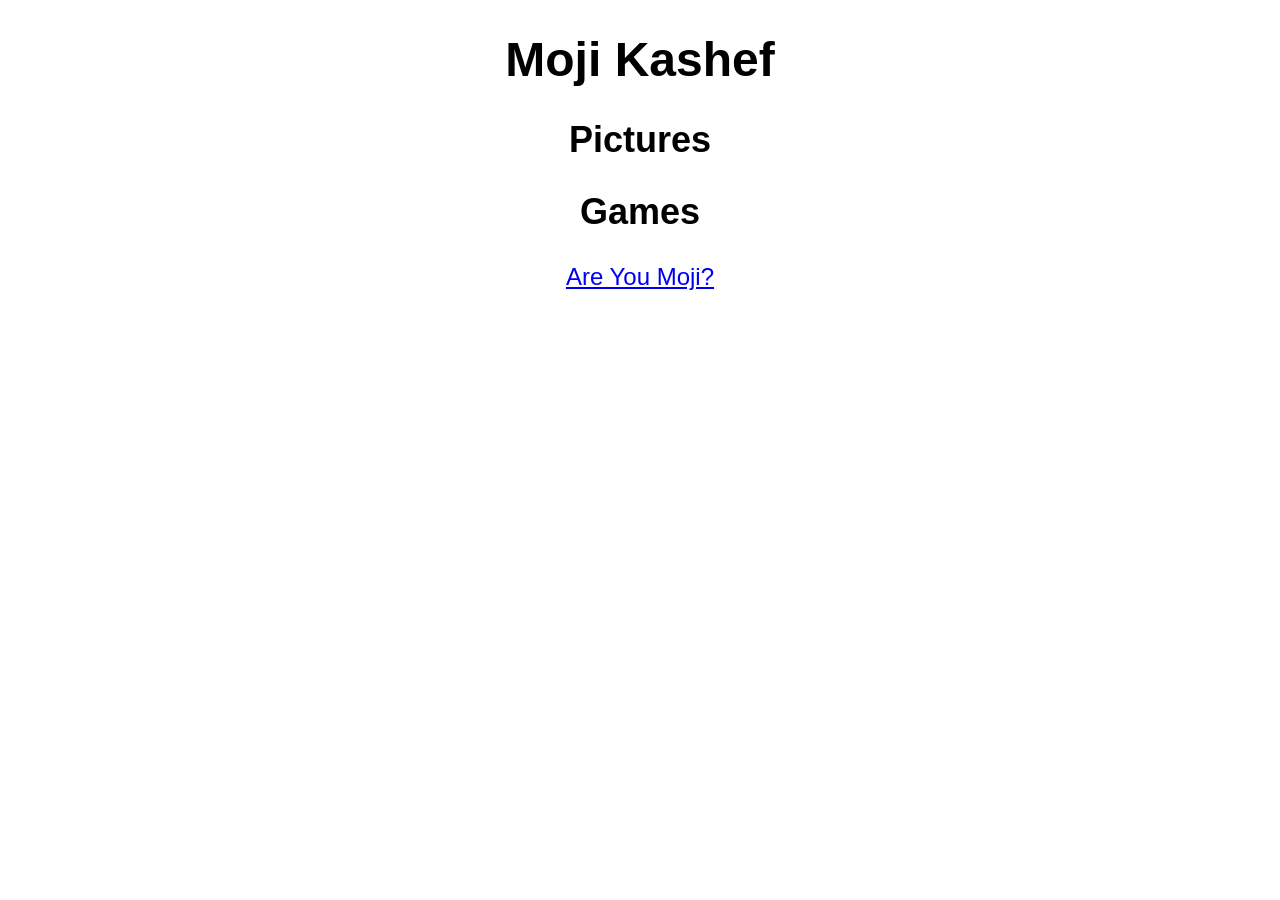
==== index.html @ f2315700 "save" ====
<!DOCTYPE html>
<html lang="en">
<head>
    <meta charset="UTF-8">
    <meta http-equiv="X-UA-Compatible" content="IE=edge">
    <meta name="viewport" content="width=device-width, initial-scale=1.0">
    <title>Moji Wiki</title>
    <link rel="stylesheet" href="styles.css" />
</head>
<body>
    <h1>Moji Kashef</h1>
    <h2>Pictures</h2>
    <h2>Games</h2>
    <a href="areyoumoji.html">Are You Moji?</a>
</body>
</html>
---- styles.css ----
#snap {
    width: 100%;
    height: 3em;
    font-size: 3em;
}
#download {
    display: none;
    color: white;
}
/* make the text look nice */
html {
    font-family: sans-serif;
    text-align: center;
    font-size: 1.5em;
}


/* if on mobile */
@media screen and (max-width: 600px) {
    /* make the webcam view invisible */
    #webcam {
        display: none;
    }
}
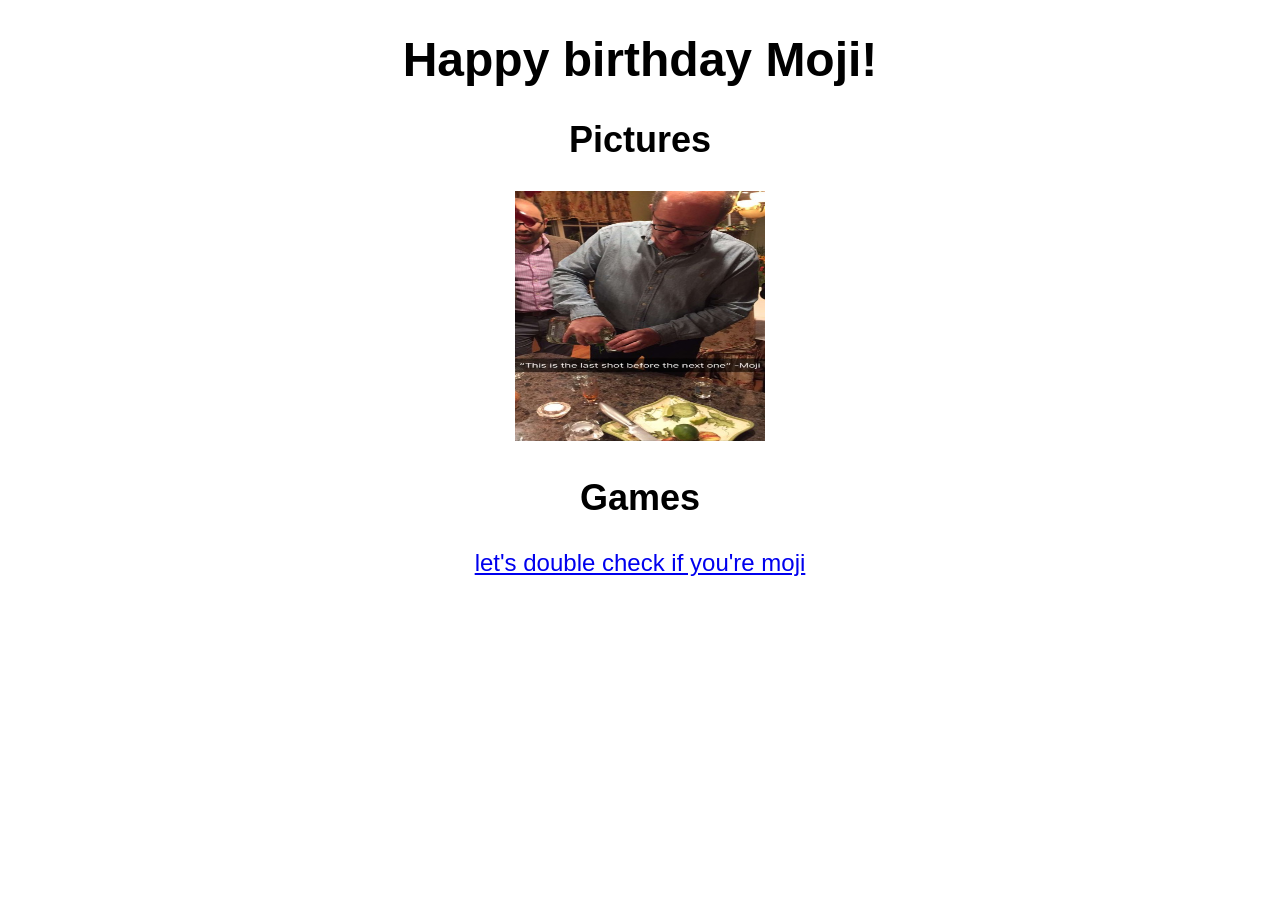
==== commit 6347a591: "save" ====
--- a/index.html
+++ b/index.html
@@ -8,9 +8,11 @@
     <link rel="stylesheet" href="styles.css" />
 </head>
 <body>
-    <h1>Moji Kashef</h1>
+    <h1>Happy birthday Moji!</h1>
+
     <h2>Pictures</h2>
+    <img src="pic0.jpeg" alt="Moji Kashef" width="250" height="250">
     <h2>Games</h2>
-    <a href="areyoumoji.html">Are You Moji?</a>
+    <a href="areyoumoji.html"><p>let's double check if you're moji</p></a>
 </body>
 </html>
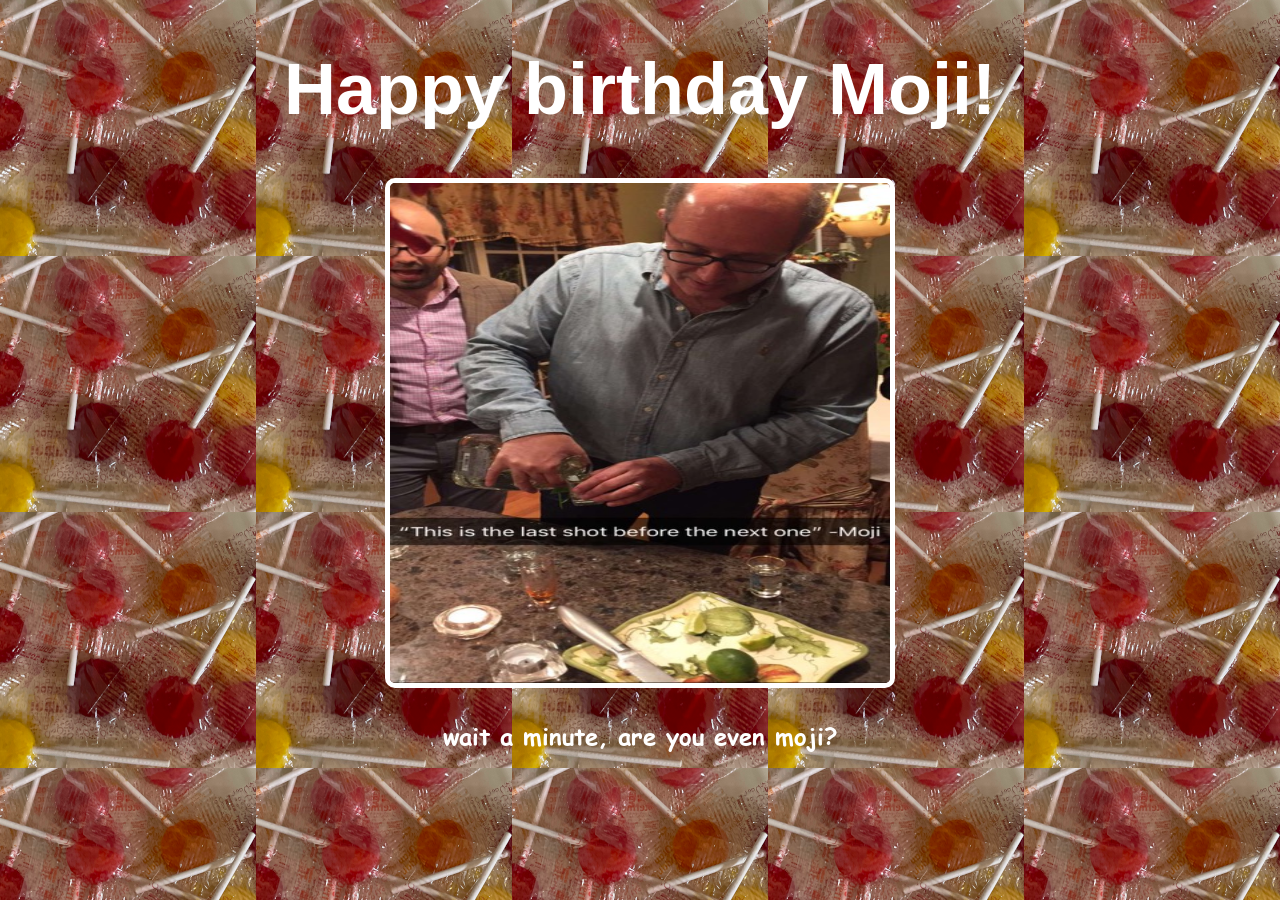
==== commit 64f171c9: "save" ====
--- a/index.html
+++ b/index.html
@@ -6,13 +6,11 @@
     <meta name="viewport" content="width=device-width, initial-scale=1.0">
     <title>Moji Wiki</title>
     <link rel="stylesheet" href="styles.css" />
+    <link rel="icon" href="favicon.ico" type="image/x-icon">
 </head>
 <body>
     <h1>Happy birthday Moji!</h1>
-
-    <h2>Pictures</h2>
-    <img src="pic0.jpeg" alt="Moji Kashef" width="250" height="250">
-    <h2>Games</h2>
-    <a href="areyoumoji.html"><p>let's double check if you're moji</p></a>
+    <img id="picture" src="pic0.jpeg" alt="Moji Kashef" width="500" height="500">
+    <a href="areyoumoji.html"><p id="game-text">wait a minute, are you even moji?</p></a>
 </body>
 </html>
--- a/styles.css
+++ b/styles.css
@@ -1,3 +1,8 @@
+@font-face {
+    font-family: 'comicsans';
+    src: URL('comicssans.ttf') format('truetype');
+  }
+
 #snap {
     width: 100%;
     height: 3em;
@@ -14,6 +19,30 @@
     font-size: 1.5em;
 }
 
+h1{
+    font-family: sans-serif;
+    color: white;
+    font-size: 3em;
+}
+
+#picture {
+    border-radius: 10px;
+    border: 5px solid white;
+}
+
+a {
+    text-decoration: none;
+}
+
+#game-text {
+    font-family: comicsans;
+    color: white;
+}
+
+#game-text:hover {  
+    color: blue;
+}
+
 
 /* if on mobile */
 @media screen and (max-width: 600px) {
@@ -21,4 +50,10 @@
     #webcam {
         display: none;
     }
+}
+
+/* set the background of the page to background.png tiled*/
+body {
+    background-image: url("background.png");
+    background-repeat: repeat;
 }
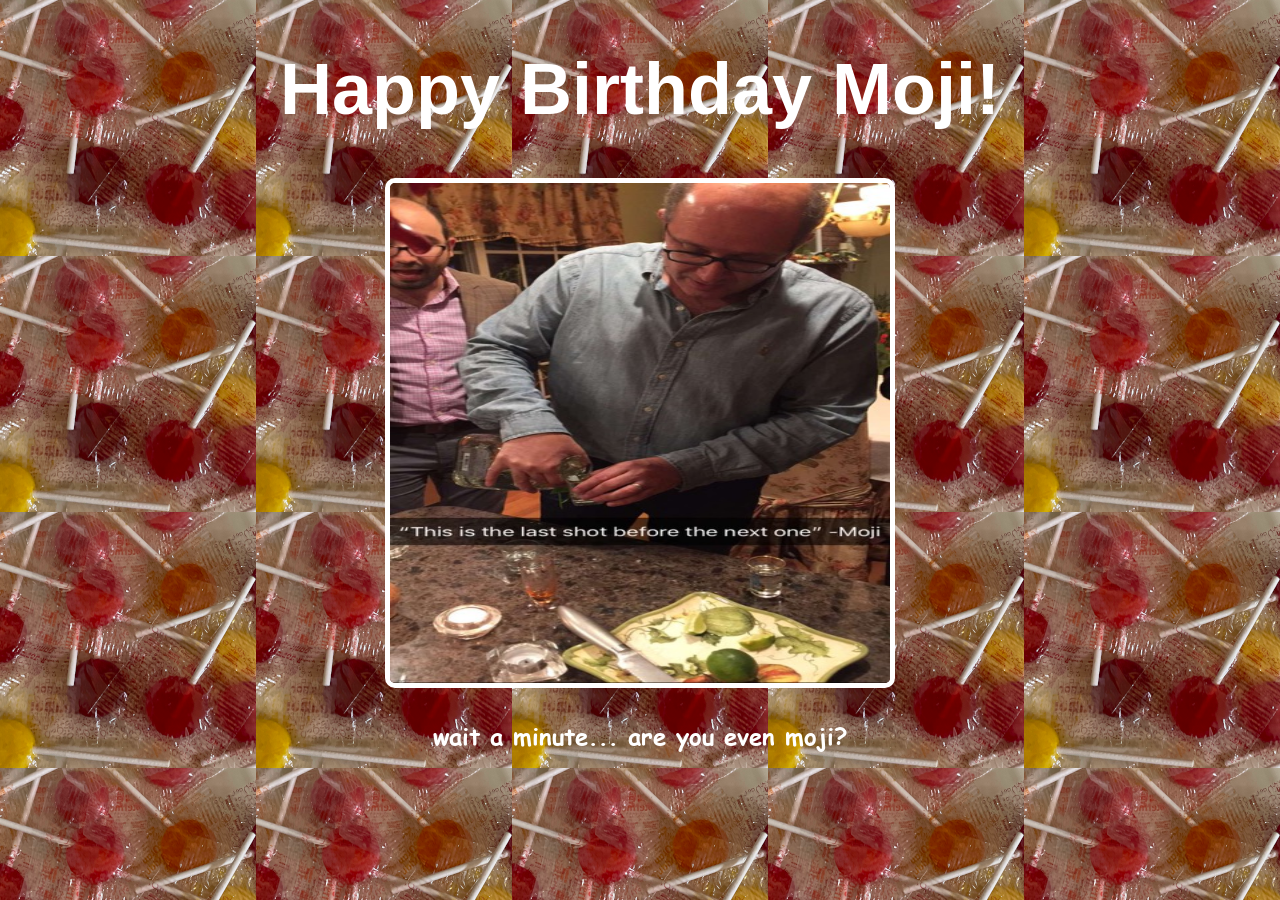
==== commit 819d9938: "save" ====
--- a/index.html
+++ b/index.html
@@ -9,8 +9,8 @@
     <link rel="icon" href="favicon.ico" type="image/x-icon">
 </head>
 <body>
-    <h1>Happy birthday Moji!</h1>
+    <h1>Happy Birthday Moji!</h1>
     <img id="picture" src="pic0.jpeg" alt="Moji Kashef" width="500" height="500">
-    <a href="areyoumoji.html"><p id="game-text">wait a minute, are you even moji?</p></a>
+    <a href="areyoumoji.html"><p id="game-text">wait a minute... are you even moji?</p></a>
 </body>
 </html>
--- a/styles.css
+++ b/styles.css
@@ -40,7 +40,7 @@
 }
 
 #game-text:hover {  
-    color: blue;
+    text-decoration: underline;
 }
 
 
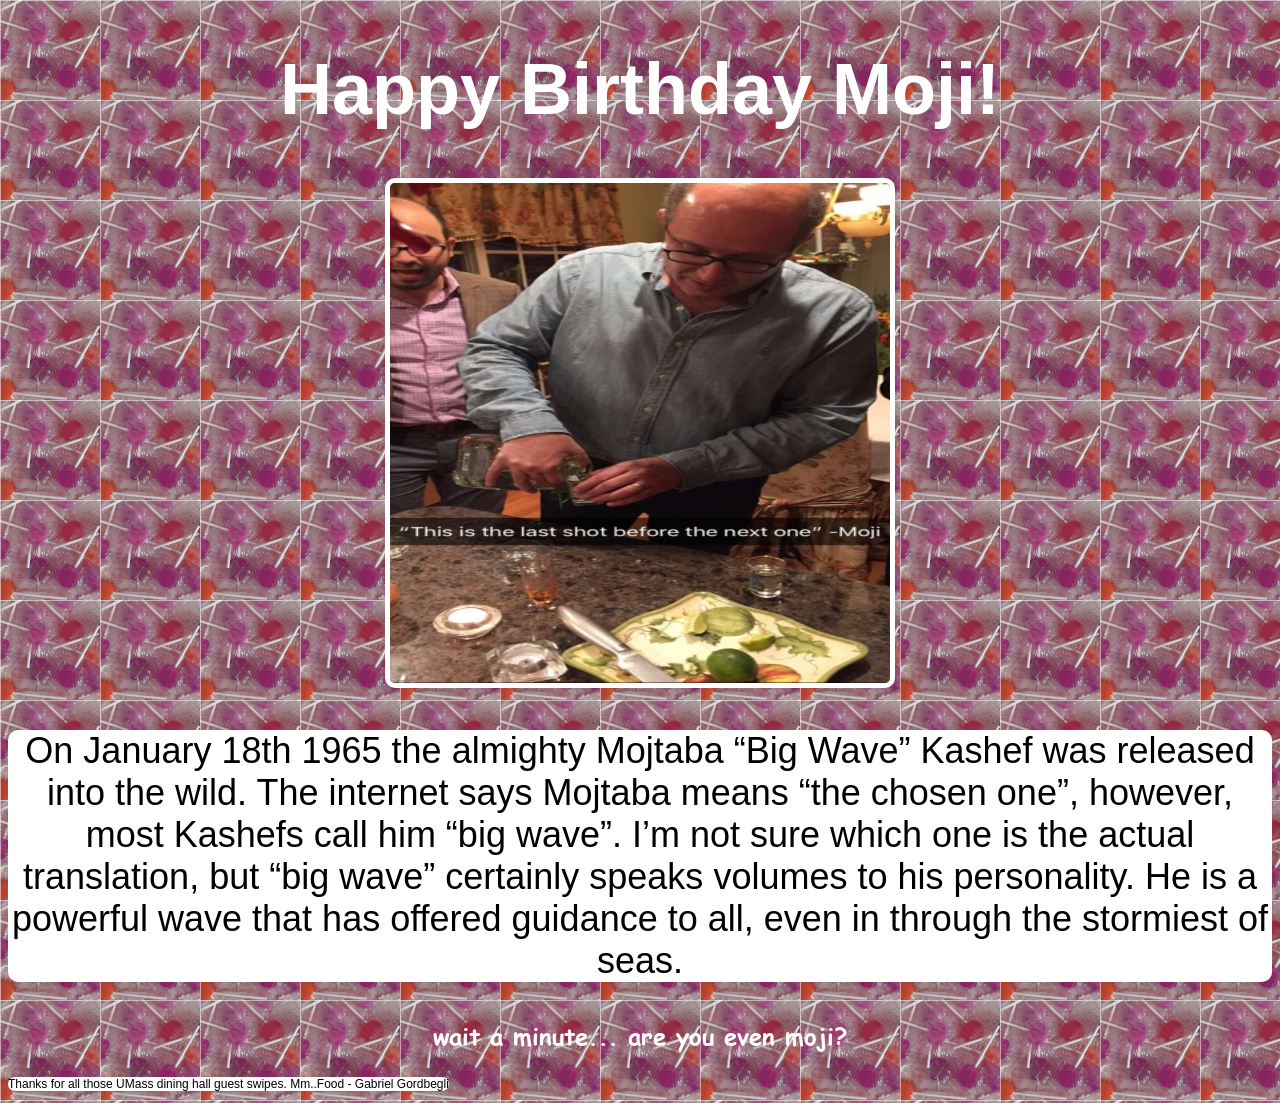
==== commit 7780bdc0: "save" ====
--- a/index.html
+++ b/index.html
@@ -1,5 +1,6 @@
 <!DOCTYPE html>
 <html lang="en">
+
 <head>
     <meta charset="UTF-8">
     <meta http-equiv="X-UA-Compatible" content="IE=edge">
@@ -8,9 +9,23 @@
     <link rel="stylesheet" href="styles.css" />
     <link rel="icon" href="favicon.ico" type="image/x-icon">
 </head>
+
 <body>
     <h1>Happy Birthday Moji!</h1>
     <img id="picture" src="pic0.jpeg" alt="Moji Kashef" width="500" height="500">
-    <a href="areyoumoji.html"><p id="game-text">wait a minute... are you even moji?</p></a>
+    <p id="bio">
+        On January 18th 1965 the almighty Mojtaba “Big Wave” Kashef was released into the wild. The internet says
+        Mojtaba means “the chosen one”, however, most Kashefs call him “big wave”. I’m not sure which one is the actual
+        translation, but “big wave” certainly speaks volumes to his personality. He is a powerful wave that has offered
+        guidance to all, even in through the stormiest of seas.
+    </p>
+    <a href="areyoumoji.html">
+        <p id="game-text">wait a minute... are you even moji?</p>
+    </a>
+    <p id="bio-small">
+        Thanks for all those UMass dining hall guest swipes. Mm..Food
+        - Gabriel Gordbegli
+    </p>
 </body>
+
 </html>
--- a/styles.css
+++ b/styles.css
@@ -43,6 +43,23 @@
     text-decoration: underline;
 }
 
+#bio {
+    font-family: sans-serif;
+    color: black;
+    font-size: 1.5em;
+    background-color: white;
+    border-radius: 10px;
+}
+
+#bio-small {
+    font-family: sans-serif;
+    color: black;
+    font-size: 0.5em;
+    background-color: white;
+    border-radius: 10px;
+    width: fit-content;
+}
+
 
 /* if on mobile */
 @media screen and (max-width: 600px) {
@@ -54,6 +71,6 @@
 
 /* set the background of the page to background.png tiled*/
 body {
-    background-image: url("background.png");
+    background-image: url("background2.png");
     background-repeat: repeat;
 }
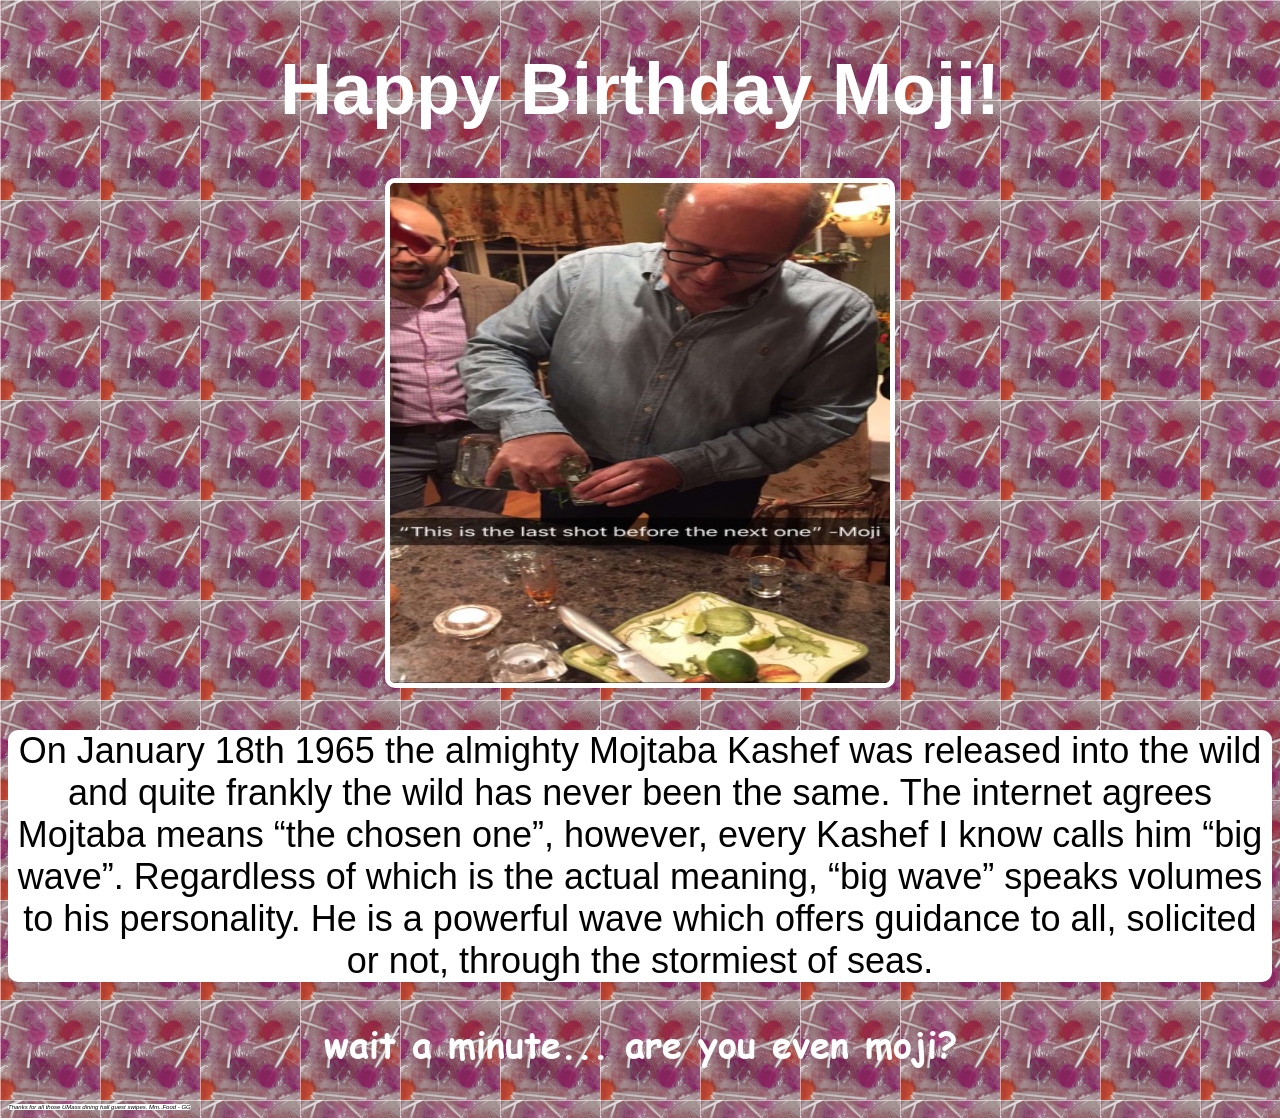
==== commit 106d89fa: "save" ====
--- a/index.html
+++ b/index.html
@@ -14,17 +14,15 @@
     <h1>Happy Birthday Moji!</h1>
     <img id="picture" src="pic0.jpeg" alt="Moji Kashef" width="500" height="500">
     <p id="bio">
-        On January 18th 1965 the almighty Mojtaba “Big Wave” Kashef was released into the wild. The internet says
-        Mojtaba means “the chosen one”, however, most Kashefs call him “big wave”. I’m not sure which one is the actual
-        translation, but “big wave” certainly speaks volumes to his personality. He is a powerful wave that has offered
-        guidance to all, even in through the stormiest of seas.
+        On January 18th 1965 the almighty Mojtaba Kashef was released into the wild and quite frankly the wild has never been the same. The internet agrees Mojtaba means “the chosen one”, however, every Kashef I know calls him “big wave”. Regardless of which is the actual meaning, “big wave” speaks volumes to his personality. He is a powerful wave which offers guidance to all, solicited or not, through the stormiest of seas.
     </p>
     <a href="areyoumoji.html">
         <p id="game-text">wait a minute... are you even moji?</p>
     </a>
     <p id="bio-small">
-        Thanks for all those UMass dining hall guest swipes. Mm..Food
-        - Gabriel Gordbegli
+        <i>Thanks for all those UMass dining hall guest swipes. Mm..Food
+            - GG
+        </i>
     </p>
 </body>
 
--- a/styles.css
+++ b/styles.css
@@ -37,6 +37,7 @@
 #game-text {
     font-family: comicsans;
     color: white;
+    font-size: 1.5em;
 }
 
 #game-text:hover {  
@@ -54,7 +55,7 @@
 #bio-small {
     font-family: sans-serif;
     color: black;
-    font-size: 0.5em;
+    font-size: 0.25em;
     background-color: white;
     border-radius: 10px;
     width: fit-content;
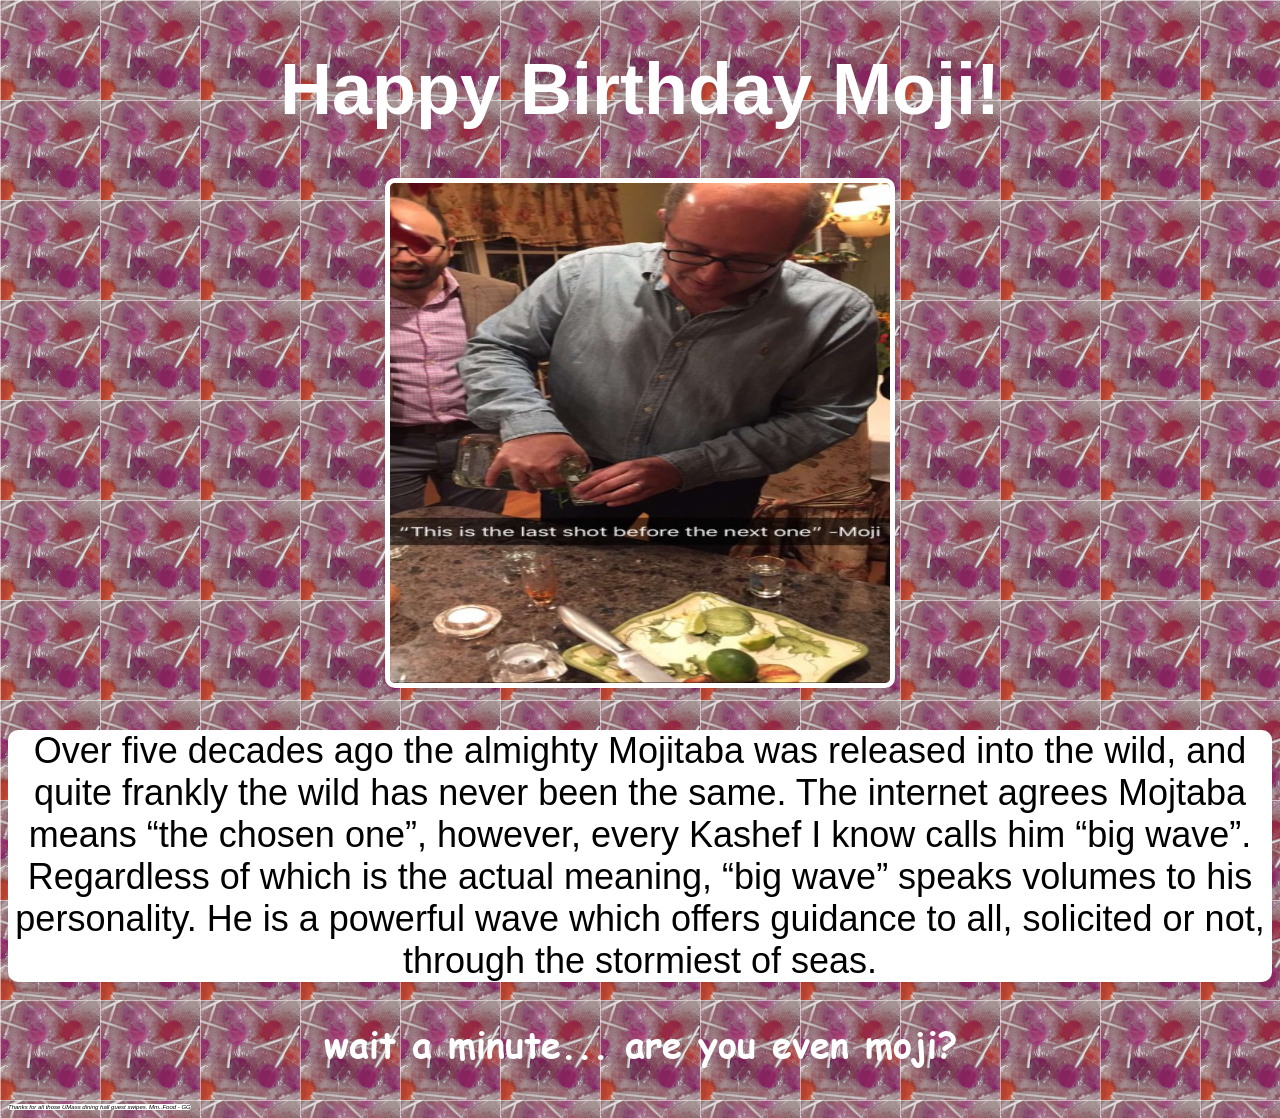
==== commit 51f7422c: "save" ====
--- a/index.html
+++ b/index.html
@@ -14,7 +14,7 @@
     <h1>Happy Birthday Moji!</h1>
     <img id="picture" src="pic0.jpeg" alt="Moji Kashef" width="500" height="500">
     <p id="bio">
-        On January 18th 1965 the almighty Mojtaba Kashef was released into the wild and quite frankly the wild has never been the same. The internet agrees Mojtaba means “the chosen one”, however, every Kashef I know calls him “big wave”. Regardless of which is the actual meaning, “big wave” speaks volumes to his personality. He is a powerful wave which offers guidance to all, solicited or not, through the stormiest of seas.
+        Over five decades ago the almighty Mojitaba was released into the wild, and quite frankly the wild has never been the same. The internet agrees Mojtaba means “the chosen one”, however, every Kashef I know calls him “big wave”. Regardless of which is the actual meaning, “big wave” speaks volumes to his personality. He is a powerful wave which offers guidance to all, solicited or not, through the stormiest of seas.
     </p>
     <a href="areyoumoji.html">
         <p id="game-text">wait a minute... are you even moji?</p>
